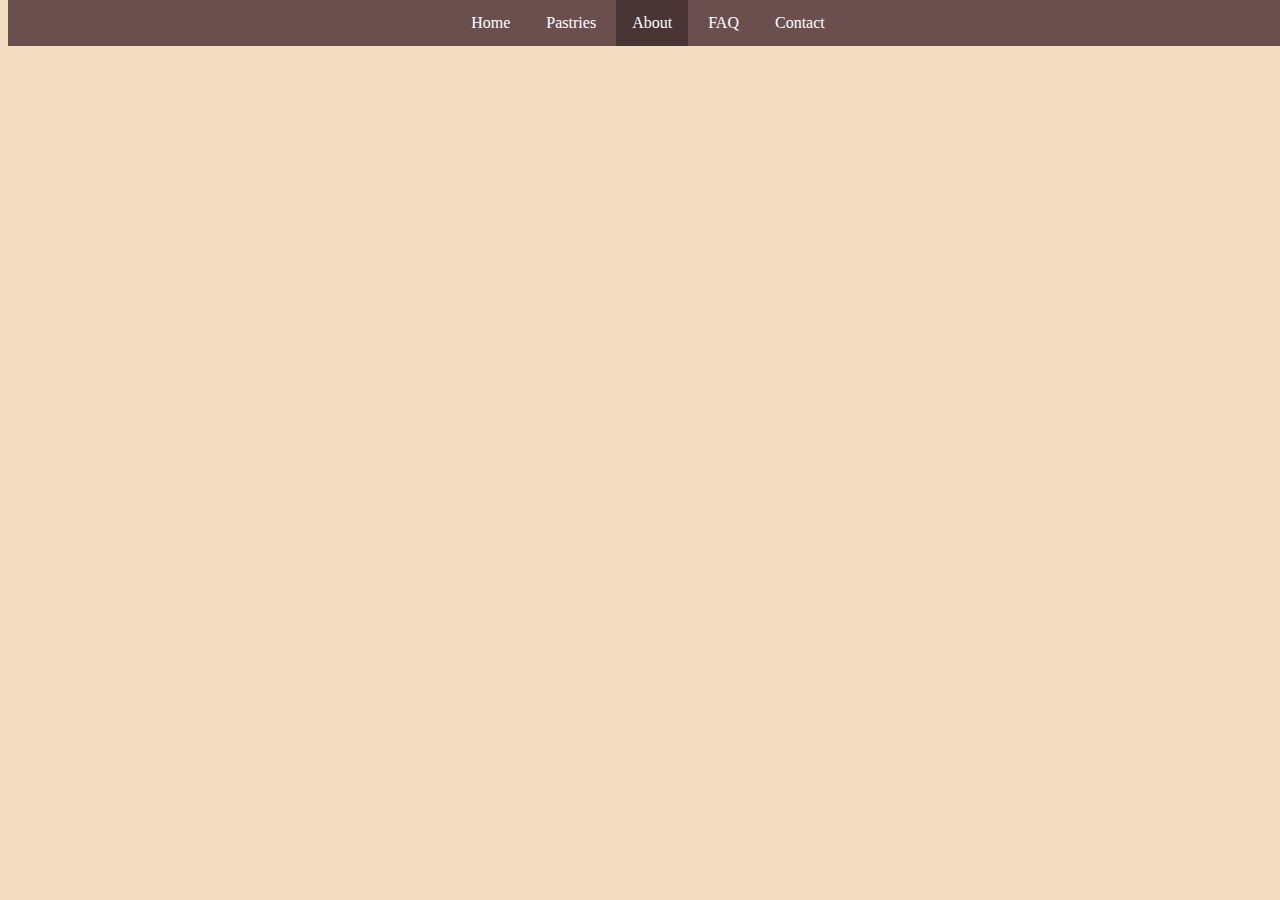
==== about.html @ 2ad9f8ff "First commit" ====
<!DOCTYPE html>
<html lang="en">
<head>
	<title>About</title>
	<link rel="stylesheet" type="text/css" href="css/styles.css">
</head>

<body>
<ul class="nav">
  <li class="nav"><a href="index.html">Home</a></li>
  <li class="nav"><a href="pastries.html">Pastries</a></li>
  <li class="nav"><a class="active" href="about.html">About</a></li>
  <li class="nav"><a href="faq.html">FAQ</a></li>
  <li class="nav"><a href="contact.html">Contact</a></li>
</ul>

</body>
</html>
---- css/styles.css ----
ul.nav {
  list-style-type: none;
  margin: 0;
  padding: 0;
  background-color: #6B4F4F;
  text-align: center;
  position: fixed;
  width: 100%;
  top: 0;
}

li.nav {
  display: inline-block;
  padding: 0px;
}

li a {
  display: block;
  color: white;
  text-align: center;
  padding: 14px 16px;
  text-decoration: none;
  transition: 0.4s;
}

li a:hover:not(.active) {
  background-color: #483434;
}

.active {
  background-color: #483434;
}

body{
  background: #F2DDC1;
}
.header {
  padding: 0px;
  text-align: center;
  color: white;
  font-size: 30px;
}

img{
  object-fit: cover;
  height: 500px;
  width: 1910px;
}

p{
  text-align: center;
}
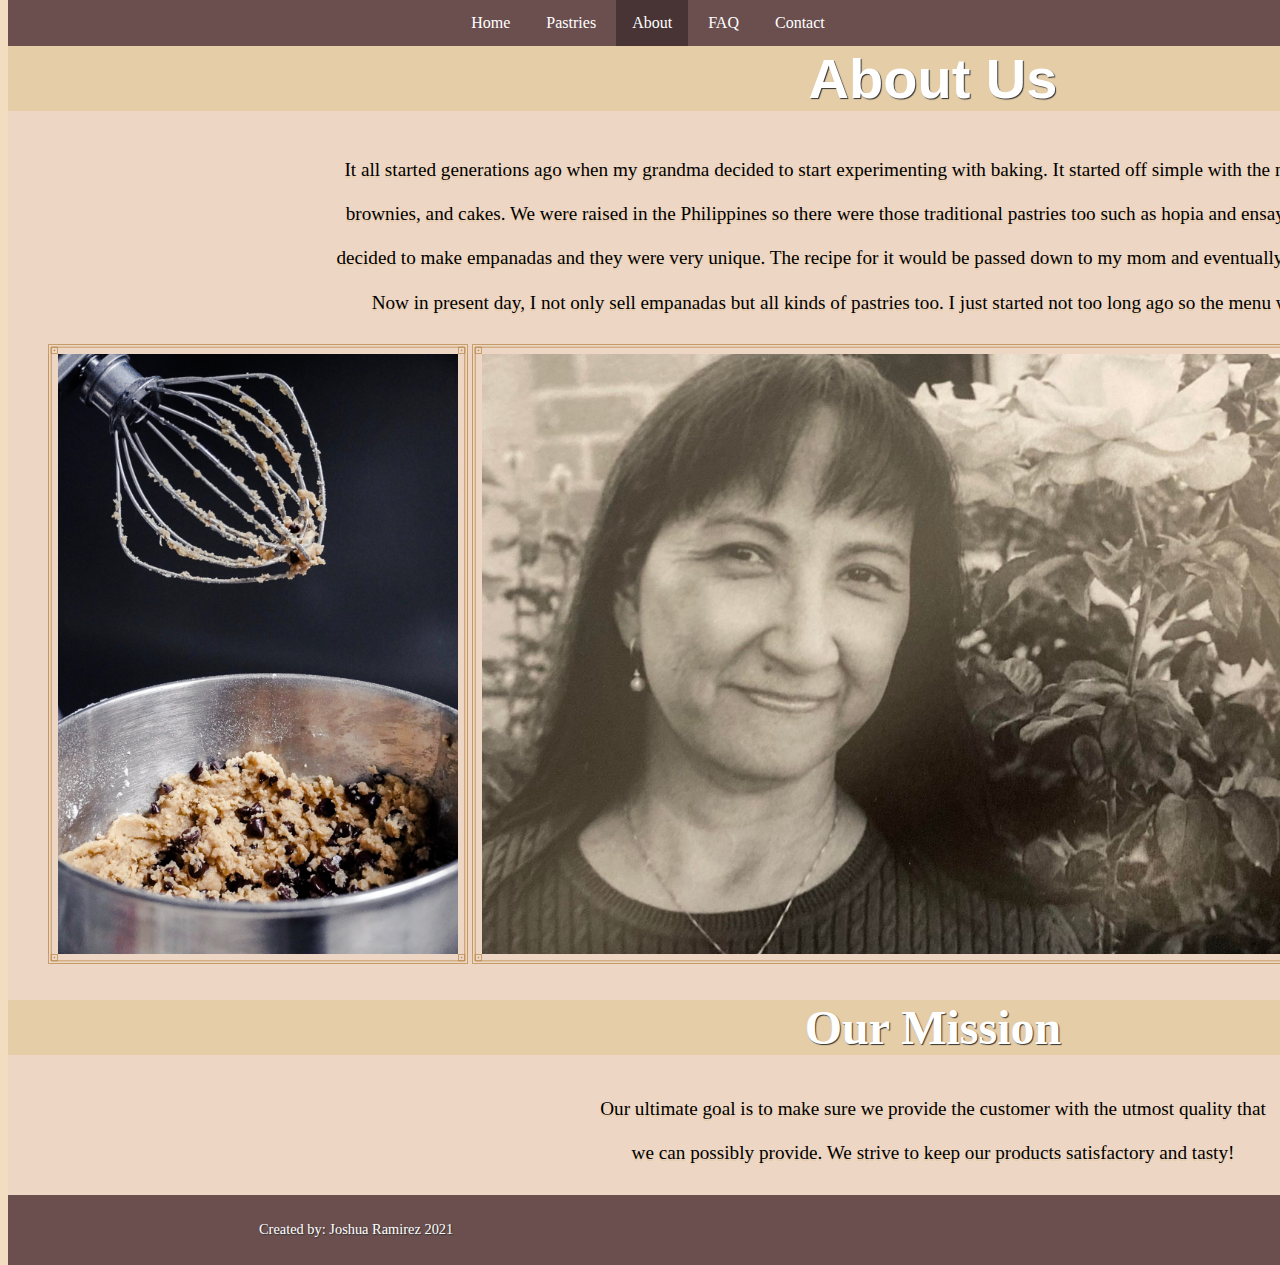
==== commit 9ee27c54: "updates" ====
--- a/about.html
+++ b/about.html
@@ -3,6 +3,24 @@
 <head>
 	<title>About</title>
 	<link rel="stylesheet" type="text/css" href="css/styles.css">
+  <style>
+  img {
+        align-content: center;
+        border:  10px solid black;
+        border-image: url("data:image/svg+xml,%3Csvg xmlns='http://www.w3.org/2000/svg' width='75' height='75'%3E%3Cg fill='none' stroke='%23B88846' stroke-width='2'%3E%3Cpath d='M1 1h73v73H1z'/%3E%3Cpath d='M8 8h59v59H8z'/%3E%3Cpath d='M8 8h16v16H8zM51 8h16v16H51zM51 51h16v16H51zM8 51h16v16H8z'/%3E%3C/g%3E%3Cg fill='%23B88846'%3E%3Ccircle cx='16' cy='16' r='2'/%3E%3Ccircle cx='59' cy='16' r='2'/%3E%3Ccircle cx='59' cy='59' r='2'/%3E%3Ccircle cx='16' cy='59' r='2'/%3E%3C/g%3E%3C/svg%3E") 25;
+         }
+         li{
+          display: inline-block;
+          left: 50px;
+         }
+                h1{
+      text-align: center;
+      text-shadow: 1px 1px 1px #333;
+      font-size: 300%;
+      color: white;
+      background-color:#E4CDA7;
+    }
+  </style>
 </head>
 
 <body>
@@ -13,6 +31,25 @@
   <li class="nav"><a href="faq.html">FAQ</a></li>
   <li class="nav"><a href="contact.html">Contact</a></li>
 </ul>
+<div id="wrapper">
+<h1 style=" text-align: center; text-shadow: 1px 1px 1px #333; color: white; font-family: Arial,Helvetica, sans-serif; font-size: 350%;">About Us</h1>
+<p>It all started generations ago when my grandma decided to start experimenting with baking. It started off simple with the normal pastries such as cookies, <br>brownies, and cakes. We were raised in the Philippines so there were those traditional pastries too such as hopia and ensaymada. Eventually my grandma <br>decided to make empanadas and they were very unique. The recipe for it would be passed down to my mom and eventually passed down to my sister and I.<br>
+Now in present day, I not only sell empanadas but all kinds of pastries too. I just started not too long ago so the menu will expand as time goes on.</p>
 
+  <ul style="list-style-type: none;">
+    <li><img src="images/mixer.jpg" alt="Mixer" width="400" height="600"></li>
+    <li><img src="images/portrait.jpg" alt="self-portrait" width="900" height="600"></li>
+    <li><img src="images/cooking.jpg" alt="Baking utensils" width="400" height="600"></li>
+</ul>
+
+<h1>Our Mission</h1>
+<p>Our ultimate goal is to make sure we provide the customer with the utmost quality that <br>we can possibly provide. We strive to keep our products satisfactory and tasty!</p>
+
+
+
+
+
+</div>
+<footer><p class="footer">Created by: Joshua Ramirez 2021</footer>
 </body>
-</html>	+</html>
--- a/css/styles.css
+++ b/css/styles.css
@@ -12,6 +12,7 @@
 li.nav {
   display: inline-block;
   padding: 0px;
+  z-index: 9999;
 }
 
 li a {
@@ -33,20 +34,172 @@
 
 body{
   background: #F2DDC1;
+
 }
 .header {
-  padding: 0px;
   text-align: center;
   color: white;
   font-size: 30px;
+  display: flex;
 }
 
 img{
   object-fit: cover;
+
+
+}
+
+img.logo{
+  object-fit: cover;
   height: 500px;
-  width: 1910px;
+  width: 1850px;
 }
 
 p{
   text-align: center;
-}
+
+}
+
+
+#wrapper{
+  width: 1850px;
+  background: #EED6C4;
+  text-align: left;
+  margin: auto;
+  overflow: auto;
+      }
+
+footer{
+  background-color: #6B4F4F;
+  padding: 4px 1px;
+  width: 100%;
+  position: absolute;
+
+
+}
+p.footer{
+  color: white;
+  text-shadow: 1px 1px 1px #333;
+  width: auto;
+  font-size: 0.9em;
+  text-align: left;
+  margin-left: 250px;
+
+}
+p{
+  font-size: 1.2em;
+  text-shadow: 0 2px #E6CCA9;
+  line-height: 2.3em;
+  font-family: georgia, serif;
+}
+
+/*entire section is for FAQ*/
+summary {
+  font-size: 1.25rem;
+  font-weight: 600;
+  background-color: #E4CDA7;
+  color: #333;
+  padding: 1rem;
+  margin-bottom: 1rem;
+  margin-top: 3rem;
+  outline: none;
+  border-radius: 0.25rem;
+  text-align: left;
+  cursor: pointer;
+  position: relative;
+}
+details > summary::after {
+  position: absolute;
+  content: "+";
+  right: 20px;
+}
+details[open] > summary::after {
+  position: absolute;
+  content: "-";
+  right: 20px;
+}
+
+details[open] summary ~ * {
+  animation: sweep .5s ease-in-out;
+}
+@keyframes sweep {
+  0%    {opacity: 0; margin-top: -10px}
+  100%  {opacity: 1; margin-top: 0px}
+}
+
+.row {
+      display: flex;
+      align-content: center;
+     }
+
+  .column {
+          flex: 100%;
+          padding: 0 5px;
+          align-content: center;
+          }
+
+.column img {
+
+            width: 100%;
+            height: 30.1%;
+            align-content: center;
+              }
+  div.desc{
+      font-size: 1.3em;
+      text-shadow: 0 2px #E6CCA9;
+      line-height: 1.5em;
+      font-family: georgia, serif;
+      padding: 5px;
+      text-align: center;
+      background-color:#E4CDA7;
+    }
+div.sideways{
+            text-align:center;
+            }
+
+div.sideways ul li{
+                  display:inline;
+                  padding: 30px;
+                  color: #DAE1E7;
+                  float: right;
+                  }
+input[type=text], select, textarea {
+  width: 100%;
+  padding: 12px;
+  border: 1px solid #ccc;
+  border-radius: 4px;
+  box-sizing: border-box;
+  margin-top: 6px;
+  margin-bottom: 16px;
+  resize: vertical;
+}
+input[type=Email]{
+  width: 100%;
+  padding: 12px;
+  border: 1px solid #ccc;
+  border-radius: 4px;
+  box-sizing: border-box;
+  margin-top: 6px;
+  margin-bottom: 16px;
+  resize: vertical;
+}
+
+input[type=submit] {
+  background-color: black;
+  color: white;
+  padding: 12px 20px;
+  border: none;
+  border-radius: 4px;
+  cursor: pointer;
+}
+
+input[type=submit]:hover {
+  background-color: #04AA6D;
+}
+
+.container {
+  border-radius: 5px;
+  background-color: #E4CDA7;
+  padding: 20px;
+  height: 680px;
+}
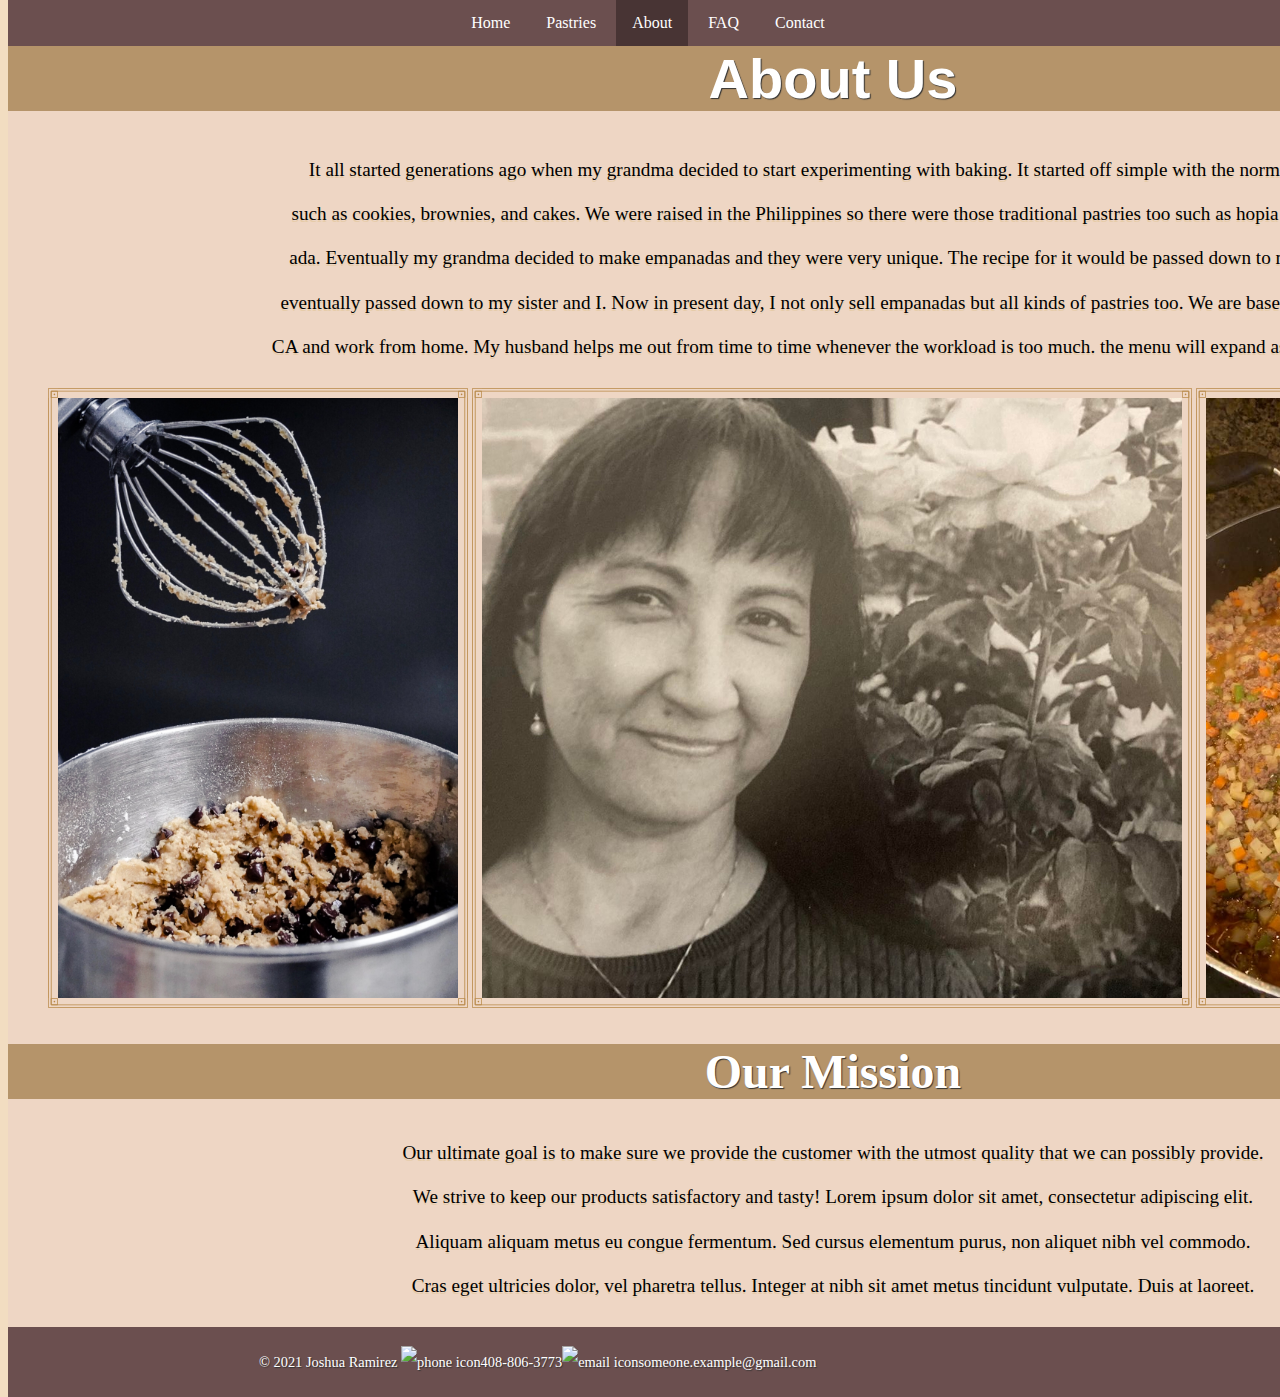
==== commit 9b59062d: "More pages and stuff" ====
--- a/about.html
+++ b/about.html
@@ -13,13 +13,23 @@
           display: inline-block;
           left: 50px;
          }
-                h1{
+        h1{
       text-align: center;
       text-shadow: 1px 1px 1px #333;
       font-size: 300%;
       color: white;
-      background-color:#E4CDA7;
+      background-color:#b5946a;
     }
+    img.footer{
+      border: 0px;
+    }
+    #wrapper{
+  width: 1650px;
+  background: #EED6C4;
+  text-align: left;
+  margin: auto;
+  overflow: auto;
+      }
   </style>
 </head>
 
@@ -33,23 +43,18 @@
 </ul>
 <div id="wrapper">
 <h1 style=" text-align: center; text-shadow: 1px 1px 1px #333; color: white; font-family: Arial,Helvetica, sans-serif; font-size: 350%;">About Us</h1>
-<p>It all started generations ago when my grandma decided to start experimenting with baking. It started off simple with the normal pastries such as cookies, <br>brownies, and cakes. We were raised in the Philippines so there were those traditional pastries too such as hopia and ensaymada. Eventually my grandma <br>decided to make empanadas and they were very unique. The recipe for it would be passed down to my mom and eventually passed down to my sister and I.<br>
-Now in present day, I not only sell empanadas but all kinds of pastries too. I just started not too long ago so the menu will expand as time goes on.</p>
+<p>It all started generations ago when my grandma decided to start experimenting with baking. It started off simple with the normal pastries <br>such as cookies, brownies, and cakes. We were raised in the Philippines so there were those traditional pastries too such as hopia and ensaym<br>ada. Eventually my grandma decided to make empanadas and they were very unique. The recipe for it would be passed down to my mom and <br>eventually passed down to my sister and I.
+Now in present day, I not only sell empanadas but all kinds of pastries too. We are based in San Jose,<br> CA and work from home. My husband helps me out from time to time whenever the workload is too much. the menu will expand as time goes on.</p>
 
-  <ul style="list-style-type: none;">
+  <ul style="list-style-type: none; align-content: center;">
     <li><img src="images/mixer.jpg" alt="Mixer" width="400" height="600"></li>
-    <li><img src="images/portrait.jpg" alt="self-portrait" width="900" height="600"></li>
+    <li><img src="images/portrait.jpg" alt="self-portrait" width="700" height="600"></li>
     <li><img src="images/cooking.jpg" alt="Baking utensils" width="400" height="600"></li>
 </ul>
 
 <h1>Our Mission</h1>
-<p>Our ultimate goal is to make sure we provide the customer with the utmost quality that <br>we can possibly provide. We strive to keep our products satisfactory and tasty!</p>
-
-
-
-
-
+<p>Our ultimate goal is to make sure we provide the customer with the utmost quality that we can possibly provide.<br> We strive to keep our products satisfactory and tasty! Lorem ipsum dolor sit amet, consectetur adipiscing elit. <br>Aliquam aliquam metus eu congue fermentum. Sed cursus elementum purus, non aliquet nibh vel commodo.<br>Cras eget ultricies dolor, vel pharetra tellus. Integer at nibh sit amet metus tincidunt vulputate. Duis at laoreet.<br> </p>
 </div>
-<footer><p class="footer">Created by: Joshua Ramirez 2021</footer>
+<footer><p class="footer">© 2021 Joshua Ramirez <img class="footer" src="https://cdn.pixabay.com/photo/2013/07/13/10/30/icon-157358_1280.png" alt="phone icon" width="30" height="30">408-806-3773<img class="footer" src="https://cdn.iconscout.com/icon/free/png-256/email-1767971-1502307.png" alt="email icon" width="30" height="30">someone.example@gmail.com</p></footer>
 </body>
-</html>
+</html>	
--- a/css/styles.css
+++ b/css/styles.css
@@ -45,24 +45,20 @@
 
 img{
   object-fit: cover;
-
-
-}
-
+}
+
+img.footer{
+object-fit: contain;
+}
 img.logo{
   object-fit: cover;
   height: 500px;
   width: 1850px;
 }
 
-p{
-  text-align: center;
-
-}
-
 
 #wrapper{
-  width: 1850px;
+  width: 1750px;
   background: #EED6C4;
   text-align: left;
   margin: auto;
@@ -76,6 +72,7 @@
   position: absolute;
 
 
+
 }
 p.footer{
   color: white;
@@ -91,7 +88,10 @@
   text-shadow: 0 2px #E6CCA9;
   line-height: 2.3em;
   font-family: georgia, serif;
-}
+  text-align: center;
+
+}
+
 
 /*entire section is for FAQ*/
 summary {
@@ -108,6 +108,7 @@
   cursor: pointer;
   position: relative;
 }
+
 details > summary::after {
   position: absolute;
   content: "+";
@@ -126,6 +127,7 @@
   0%    {opacity: 0; margin-top: -10px}
   100%  {opacity: 1; margin-top: 0px}
 }
+
 
 .row {
       display: flex;
@@ -194,7 +196,7 @@
 }
 
 input[type=submit]:hover {
-  background-color: #04AA6D;
+  background-color: #483434;
 }
 
 .container {
@@ -202,4 +204,17 @@
   background-color: #E4CDA7;
   padding: 20px;
   height: 680px;
-}
+  width: 45%;
+  float: left;
+}
+.map-responsive{
+    overflow:auto;
+    padding-bottom:53.5%;
+    position:relative;
+    height:0;
+}
+.map-responsive iframe{
+    height:100%;
+    width:100%;
+    position:absolute;
+}
